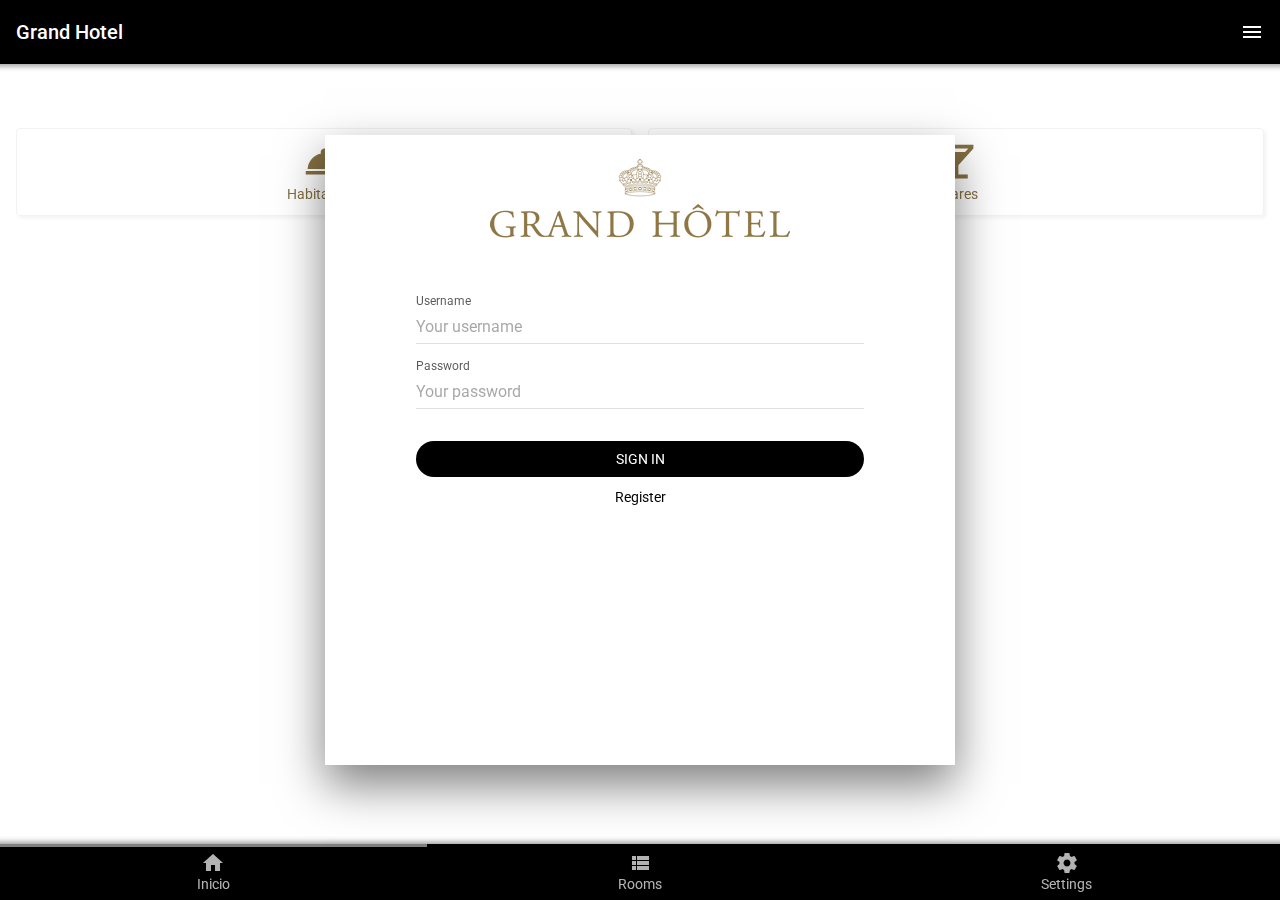
==== index.html @ d25f899b "Inicialization" ====
<!doctype html>
<html>
<head>
<meta charset="utf-8">
<title>Grand Hotel App</title>
<meta name="viewport" content="width=device-width, initial-scale=1">

<link href="css/framework7.min.css" rel="stylesheet">
<link href="css/material-icons.css" rel="stylesheet">
<link rel="stylesheet" href="css/style.css">	
</head>

<body class="color-theme-black">
<div id="app">

    <div class="statusbar"></div>
    <div class="panel panel-left panel-reveal">
    	<div class="bg-panel">
			<div class="block-title text-align-center block-strong logo-panel">
				<img src="img/logo.png" class="img-responsive" width="100">
			</div>
		</div>
		<div class="block-strong-inset">
			<div class="list no-margin-top">
				<ul>
					<li>
						<a href="/about/" class="item-link item-content panel-close">
							<div class="item-media">
								<i class="material-icons">info</i>
							</div>
							<div class="item-inner">
								Información del Hotel
							</div>
						</a>
					</li>
					<li>
						<a href="#" class="item-link item-content panel-close">
							<div class="item-media">
								<i class="material-icons">notifications</i>
							</div>
							<div class="item-inner">
								Servicios del Hotel
							</div>
						</a>
					</li>
					<li>
						<a href="#" class="item-link item-content panel-close">
							<div class="item-media">
								<i class="material-icons">lens</i>
							</div>
							<div class="item-inner">
								Restaurantes y Bares
							</div>
						</a>
					</li>
					<li>
						<a href="#" class="item-link item-content panel-close">
							<div class="item-media">
								<i class="material-icons">local_offer</i>
							</div>
							<div class="item-inner">
								Ofertas Especiales
							</div>
						</a>
					</li>
					<li>
						<a href="#" class="item-link item-content panel-close">
							<div class="item-media">
								<i class="material-icons">developer_mode</i>
							</div>
							<div class="item-inner">
								Acerca de la Aplicación
							</div>
						</a>
					</li>
				</ul>
			
			</div>
			
		</div>

    </div>

    <div class="view view-main view-init">
		<div class="page" >
			<div class="navbar">
			  <div class="navbar-inner">
				<div class="title">Grand Hotel</div>
				<div class="right">
				  <a href="#" class="link icon-only panel-open" data-panel="left"><i class="icon material-icons md-only">menu</i></a>
				</div>
			  </div>
			</div>
			
			<section id="home" class="page-content">
				<div class="block">
					<div class="block-title text-align-center">
						
					</div>
				</div>
				<div class="block">
				<div class="row">
				
					<article class="col-50">
						<a href="#" class="link icon-only">
							<div class="icon">
								<i class="material-icons">room_service</i>
								<span>Habitaciones</span>
							</div>
						</a>				
					</article>
					
					<article class="col-50">
						<a href="#" class="link icon-only">
							<div class="icon">
								<i class="material-icons">local_bar</i>
								<span>Bares</span>
							</div>
						</a>					
					</article>
					
				</div>
				</div>
			</section>

		</div><!-- page -->
		
		<div class="toolbar tabbar-labels toolbar-bottom-md">
			<div class="toolbar-inner">
			  <a href="#" class="tab-link">         
				<i class="icon material-icons md-only">home</i>
				<span class="tabbar-label">Inicio</span>
			  </a>
			  <a href="#" class="tab-link">
				<i class="icon material-icons md-only">view_list</i>
				<span class="tabbar-label">Rooms</span>
			  </a>
			  <a href="#" class="tab-link">
				<i class="icon material-icons md-only">settings</i>
				<span class="tabbar-label">Settings</span>
			  </a>
			</div>
      	</div>
	</div><!-- view -->

  
<section id="popup-login" class="popup modal-in">
<div class="page no-navbar no-toolbar no-swipeback">
    <div class="page-content login-screen-content">
    <div class="login-screen-title">
    	<img src="img/logo.png" class="img-responsive">
    </div>
    <form id="form-login">
      <div class="list">
        <ul>
          <li class="item-content item-input">
           
            <div class="item-inner">
              <div class="item-title item-label">Username</div>
              <div class="item-input-wrap">
                <input type="text" id="username" name="username" placeholder="Your username" required validate>
              </div>
            </div>
          </li>
          <li class="item-content item-input">
            <div class="item-inner">
              <div class="item-title item-label">Password</div>
              <div class="item-input-wrap">
                <input type="password" id="password" name="password" placeholder="Your password" required validate>
              </div>
            </div>
          </li>
          <!--<li class="item-content">
			<div class="item-inner">
				<div class="item-title item-label">Recordarme</div>
				<div class="item-after">
					<label class="toggle toggle-init">
					<input name="recordarme" value="yes" type="checkbox"><i class="toggle-icon"></i>
					</label>
				</div>
			</div>
		  </li>-->
        </ul>
      </div>
      <div class="list block">
       
        <ul>
          <li><a href="#" id="btn-login" class="item-link button button-fill button-round text-color-white">Sign In</a></li>
        </ul>
        <div class="block-footer">
          <p><a href="#" class="link popup-open" data-popup=".popup-register">Register</a></p>
          <!--<p><a href="#" class="close-login-screen">Register</a></p>-->
        </div>
      </div>
    </form>
  </div>
</div>
</section>
      
<section id="popup-register" class="popup popup-register">
<div class="page no-navbar no-toolbar no-swipeback">
    <div class="page-content login-screen-content">
    <div class="login-screen-title">
    	<img src="img/logo.png" class="img-responsive">
    </div>
    <div class="login-screen-title">
		REGISTER
    </div>
    <form id="form-register">
      <div class="list">
        <ul>
         <li class="item-content item-input">
           
            <div class="item-inner">
              <div class="item-title item-label">Email</div>
              <div class="item-input-wrap">
                <input type="email" id="email" name="email" placeholder="Your email" required validate>
              </div>
            </div>
          </li>
          <li class="item-content item-input">
           
            <div class="item-inner">
              <div class="item-title item-label">Username</div>
              <div class="item-input-wrap">
                <input type="text" id="username" name="username" placeholder="Your username" required validate>
              </div>
            </div>
          </li>
          <li class="item-content item-input">
            <div class="item-inner">
              <div class="item-title item-label">Password</div>
              <div class="item-input-wrap">
                <input type="password" id="password" name="password" placeholder="Your password" required validate>
              </div>
            </div>
          </li>

        </ul>
      </div>
      <div class="list block">
       
        <ul>
          <li><a href="#" id="btn-register" class="item-link button button-fill button-round text-color-white">Register</a></li>
        </ul>
        <div class="block-footer">
          <p><a href="#" class="btn-close-register">Cancel</a></p>
        </div>
      </div>
    </form>
  </div>
</div>
</section>


</div><!-- #app -->
	

<script src="js/framework7.min.js"></script>
<script src="js/my-app.js"></script>
</body>
</html>
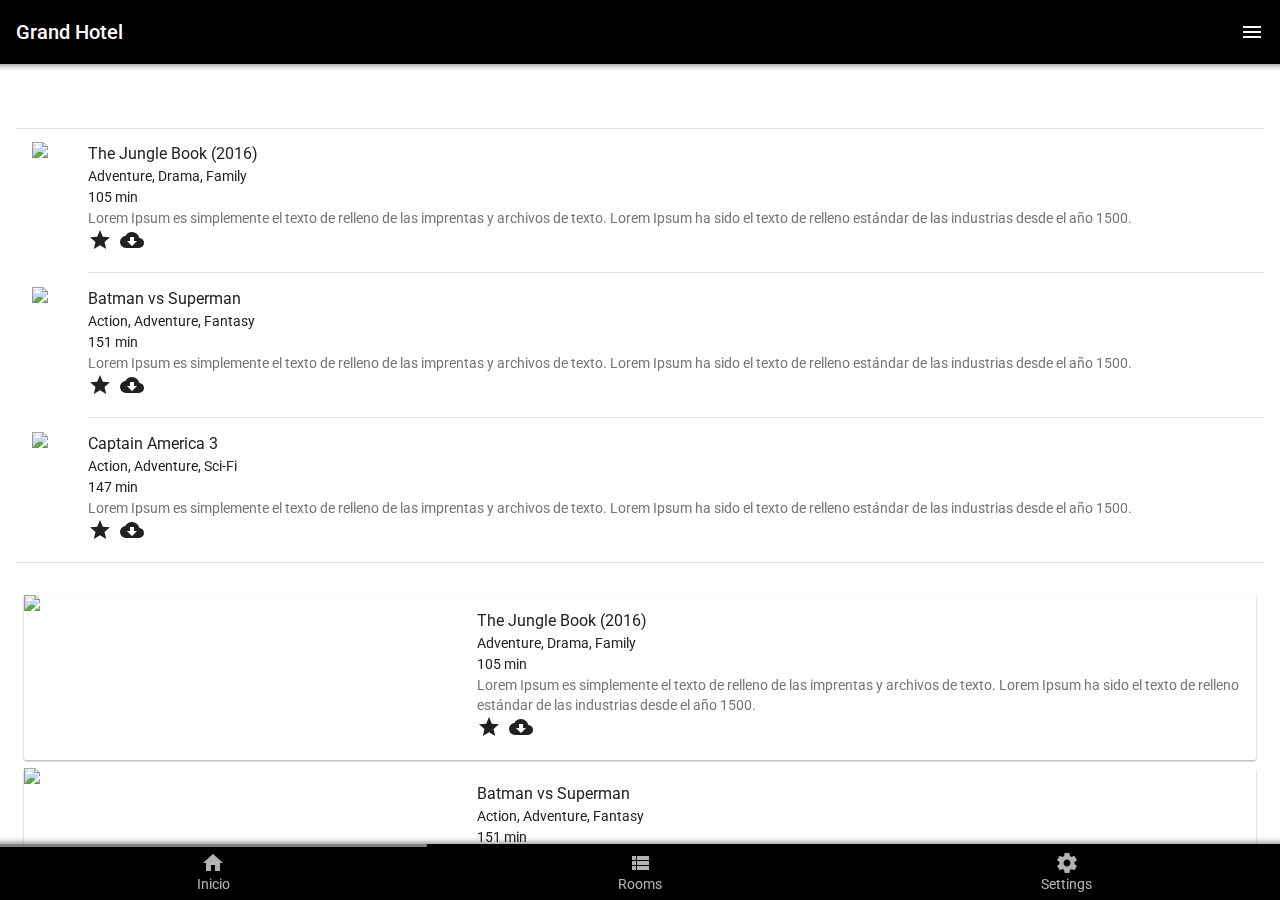
==== commit c32ed263: "Add files via upload" ====
--- a/index.html
+++ b/index.html
@@ -98,7 +98,8 @@
 						
 					</div>
 				</div>
-				<div class="block">
+				
+				<div class="block hidden">
 				<div class="row">
 				
 					<article class="col-50">
@@ -121,6 +122,253 @@
 					
 				</div>
 				</div>
+				
+				
+				<article class="block">
+				
+					<div class="list media-list list-movies">
+						
+						<ul>
+							<li class="item-content">
+								<div class="item-media">
+									<img src="img/jungle-book.jpg" class="img-responsive">
+								</div>
+								<div class="item-inner">
+									
+									<div class="item-title">
+										The Jungle Book (2016)
+									</div>
+									<div class="item-subtitle">
+										Adventure, Drama, Family
+									</div>
+									<div class="item-subtitle ">
+										<span class="time">105 min</span>
+									</div>
+									<div class="item-text">
+										Lorem Ipsum es simplemente el texto de relleno de las imprentas y archivos de texto. Lorem Ipsum ha sido el texto de relleno estándar de las industrias desde el año 1500.
+									</div>
+									<div class="item-row icono">
+										<div class="row">
+											<div class="col">
+												<i class="material-icons">star</i>
+											</div>
+											<div class="col">
+												<i class="material-icons">cloud_download</i>
+											</div>
+										</div>
+									</div>
+								</div>
+								
+							</li>
+							<li class="item-content">
+								<div class="item-media">
+									<img src="img/batman-superman.jpg" class="img-responsive">
+								</div>
+								<div class="item-inner">
+									
+									<div class="item-title">
+										Batman vs Superman
+									</div>
+									<div class="item-subtitle">
+										Action, Adventure, Fantasy
+									</div>
+									<div class="item-subtitle ">
+										<span class="time">151 min</span>
+									</div>
+									<div class="item-text">
+										Lorem Ipsum es simplemente el texto de relleno de las imprentas y archivos de texto. Lorem Ipsum ha sido el texto de relleno estándar de las industrias desde el año 1500.
+									</div>
+									<div class="item-row icono">
+										<div class="row">
+											<div class="col">
+												<i class="material-icons">star</i>
+											</div>
+											<div class="col">
+												<i class="material-icons">cloud_download</i>
+											</div>
+										</div>
+									</div>
+								</div>
+								
+							</li>
+							<li class="item-content">
+								<div class="item-media">
+									<img src="img/captain-america.jpg" class="img-responsive">
+								</div>
+								<div class="item-inner">
+									
+									<div class="item-title">
+										Captain America 3
+									</div>
+									<div class="item-subtitle">
+										Action, Adventure, Sci-Fi
+									</div>
+									<div class="item-subtitle ">
+										<span class="time">147 min</span>
+									</div>
+									<div class="item-text">
+										Lorem Ipsum es simplemente el texto de relleno de las imprentas y archivos de texto. Lorem Ipsum ha sido el texto de relleno estándar de las industrias desde el año 1500.
+									</div>
+									<div class="item-row icono">
+										<div class="row">
+											<div class="col">
+												<i class="material-icons">star</i>
+											</div>
+											<div class="col">
+												<i class="material-icons">cloud_download</i>
+											</div>
+										</div>
+									</div>
+								</div>
+								
+							</li>
+						</ul>
+						
+					</div>
+					
+				</article>
+				
+				<article class="block">
+				
+					<div class="card card-movies">
+						<div class="card-content">
+							<div class="row">
+								<article class="col-35">
+									<img src="img/jungle-book.jpg" class="img-responsive">
+								</article>
+								<article class="col-65">
+									<div class="list list-movies media-list">
+										<ul>
+											<li class="item-content">
+
+												<div class="item-inner">
+
+										<div class="item-title">
+											The Jungle Book (2016)
+										</div>
+										<div class="item-subtitle">
+											Adventure, Drama, Family
+										</div>
+										<div class="item-subtitle ">
+											<span class="time">105 min</span>
+										</div>
+										<div class="item-text">
+											Lorem Ipsum es simplemente el texto de relleno de las imprentas y archivos de texto. Lorem Ipsum ha sido el texto de relleno estándar de las industrias desde el año 1500.
+										</div>
+										<div class="item-row icono">
+											<div class="row">
+												<div class="col">
+													<i class="material-icons">star</i>
+												</div>
+												<div class="col">
+													<i class="material-icons">cloud_download</i>
+												</div>
+											</div>
+										</div>
+									</div>
+
+											</li>
+										</ul>
+									</div>
+								</article>
+							</div>
+						</div>
+					</div>
+					
+					<div class="card card-movies">
+						<div class="card-content">
+							<div class="row">
+								<article class="col-35">
+									<img src="img/batman-superman.jpg" class="img-responsive">
+								</article>
+								<article class="col-65">
+									<div class="list list-movies media-list">
+										<ul>
+											<li class="item-content">
+								
+												<div class="item-inner">
+
+													<div class="item-title">
+														Batman vs Superman
+													</div>
+													<div class="item-subtitle">
+														Action, Adventure, Fantasy
+													</div>
+													<div class="item-subtitle ">
+														<span class="time">151 min</span>
+													</div>
+													<div class="item-text">
+														Lorem Ipsum es simplemente el texto de relleno de las imprentas y archivos de texto. Lorem Ipsum ha sido el texto de relleno estándar de las industrias desde el año 1500.
+													</div>
+													<div class="item-row icono">
+														<div class="row">
+															<div class="col">
+																<i class="material-icons">star</i>
+															</div>
+															<div class="col">
+																<i class="material-icons">cloud_download</i>
+															</div>
+														</div>
+													</div>
+												</div>
+								
+											</li>
+										</ul>
+									</div>
+								</article>
+							</div>
+						</div>
+					</div>
+					
+					<div class="card card-movies">
+						<div class="card-content">
+							<div class="row">
+								<article class="col-35">
+									<img src="img/captain-america.jpg" class="img-responsive">
+								</article>
+								<article class="col-65">
+									<div class="list list-movies media-list">
+										<ul>
+											<li class="item-content">
+
+												<div class="item-inner">
+
+													<div class="item-title">
+														Captain America 3
+													</div>
+													<div class="item-subtitle">
+														Action, Adventure, Sci-Fi
+													</div>
+													<div class="item-subtitle ">
+														<span class="time">147 min</span>
+													</div>
+													<div class="item-text">
+														Lorem Ipsum es simplemente el texto de relleno de las imprentas y archivos de texto. Lorem Ipsum ha sido el texto de relleno estándar de las industrias desde el año 1500.
+													</div>
+													<div class="item-row icono">
+														<div class="row">
+															<div class="col">
+																<i class="material-icons">star</i>
+															</div>
+															<div class="col">
+																<i class="material-icons">cloud_download</i>
+															</div>
+														</div>
+													</div>
+												</div>
+								
+											</li>
+										</ul>
+									</div>
+								</article>
+							</div>
+						</div>
+					</div>
+						
+						
+		
+				</article>
+				
 			</section>
 
 		</div><!-- page -->
@@ -144,7 +392,7 @@
 	</div><!-- view -->
 
   
-<section id="popup-login" class="popup modal-in">
+<section id="popup-login" class="popup modal-in-">
 <div class="page no-navbar no-toolbar no-swipeback">
     <div class="page-content login-screen-content">
     <div class="login-screen-title">
